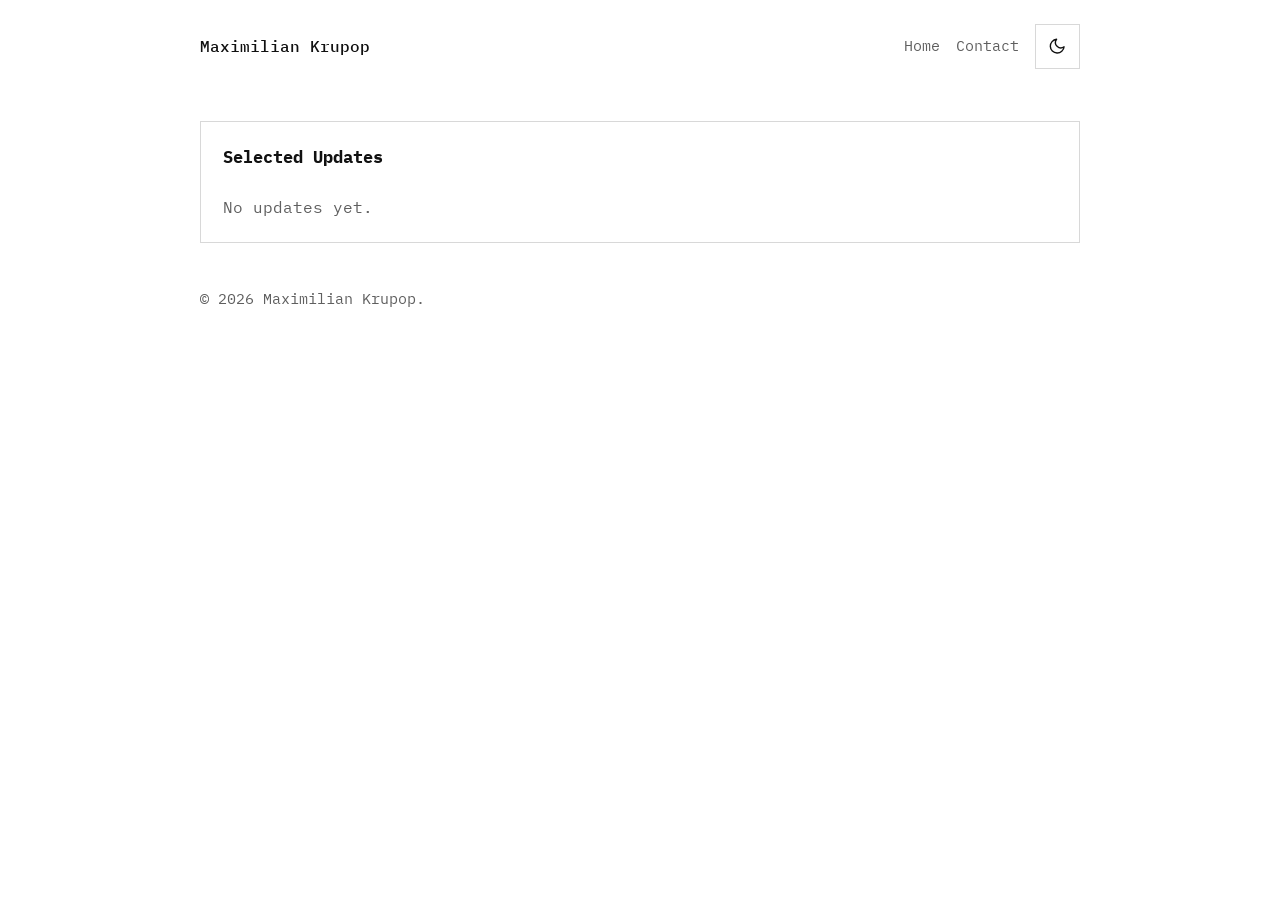
==== updates.html @ 5346971e "add dedicated updates section, reduce menu options" ====
<!DOCTYPE html>
<html lang="en">
<head>
  <meta charset="UTF-8" />
  <meta name="viewport" content="width=device-width, initial-scale=1.0" />
  <meta name="description" content="Selected updates from Maximilian Krupop.">
  <title>Selected Updates · Maximilian Krupop</title>
  <link rel="stylesheet" href="style.css" />
</head>
<body>
  <header class="site-header">
    <div class="topbar">
      <a href="index.html" class="site-name">Maximilian Krupop</a>

      <div class="topbar-right">
        <nav class="site-nav" aria-label="Main navigation">
          <a href="index.html">Home</a>
          <a href="index.html#contact">Contact</a>
        </nav>

        <button
          id="theme-toggle"
          class="theme-toggle"
          type="button"
          aria-label="Toggle light and dark mode"
          title="Toggle theme"
        >
          <span class="icon-sun" aria-hidden="true">
            <svg viewBox="0 0 24 24" width="20" height="20">
              <circle cx="12" cy="12" r="4"></circle>
              <path d="M12 2v2"></path>
              <path d="M12 20v2"></path>
              <path d="M4.93 4.93l1.41 1.41"></path>
              <path d="M17.66 17.66l1.41 1.41"></path>
              <path d="M2 12h2"></path>
              <path d="M20 12h2"></path>
              <path d="M4.93 19.07l1.41-1.41"></path>
              <path d="M17.66 6.34l1.41-1.41"></path>
            </svg>
          </span>

          <span class="icon-moon" aria-hidden="true">
            <svg viewBox="0 0 24 24" width="20" height="20">
              <path d="M21 12.8A9 9 0 1 1 11.2 3a7 7 0 0 0 9.8 9.8z"></path>
            </svg>
          </span>
        </button>
      </div>
    </div>
  </header>

  <main class="content">
    <section class="content-section updates-section">
      <h1>Selected Updates</h1>

      <div class="updates-list">
        <!-- Add new entries below this comment, newest first. Remove the empty state once the first entry is added. -->
        <!--
        <article class="update-entry">
          <time datetime="YYYY-MM-DD">DD Mon YYYY</time>
          <p>One or two lines describing the update.</p>
        </article>
        -->
        <p class="updates-empty">No updates yet.</p>
      </div>
    </section>
  </main>

  <footer class="site-footer">
    <p>© <span id="year"></span> Maximilian Krupop.</p>
  </footer>

  <script src="script.js"></script>
</body>
</html>
---- style.css ----
@font-face {
  font-family: "IBM Plex Mono";
  src: url("assets/fonts/IBMPlexMono-Regular.ttf") format("truetype");
  font-weight: 400;
  font-style: normal;
  font-display: swap;
}

@font-face {
  font-family: "IBM Plex Mono";
  src: url("assets/fonts/IBMPlexMono-Medium.ttf") format("truetype");
  font-weight: 500;
  font-style: normal;
  font-display: swap;
}

@font-face {
  font-family: "IBM Plex Mono";
  src: url("assets/fonts/IBMPlexMono-Bold.ttf") format("truetype");
  font-weight: 700;
  font-style: normal;
  font-display: swap;
}

:root {
  --bg: #ffffff;
  --surface: #ffffff;
  --text: #111111;
  --muted: #5f5f5f;
  --border: #d8d8d8;
  --link: #0f62fe;
}

body.dark {
  --bg: #0d0d0d;
  --surface: #111111;
  --text: #f3f3f3;
  --muted: #b8b8b8;
  --border: #2c2c2c;
  --link: #78a9ff;
}

* {
  box-sizing: border-box;
}

html {
  font-size: 16px;
}

body {
  margin: 0;
  font-family: "IBM Plex Mono", monospace;
  background: var(--bg);
  color: var(--text);
  line-height: 1.7;
}

.site-header,
.content,
.site-footer {
  max-width: 920px;
  margin: 0 auto;
  padding-left: 1.25rem;
  padding-right: 1.25rem;
}

.site-header {
  display: block;
  padding-top: 1.5rem;
}

.topbar {
  display: flex;
  justify-content: space-between;
  align-items: center;
  gap: 1rem;
  margin-bottom: 1.5rem;
}

.topbar-right {
  display: flex;
  align-items: center;
  gap: 1rem;
}

.site-nav {
  display: flex;
  align-items: center;
  gap: 1rem;
}

.site-nav a {
  color: var(--muted);
  text-decoration: none;
  font-size: 0.95rem;
}

.site-nav a:hover {
  color: var(--text);
  text-decoration: underline;
}

.site-name {
  color: var(--text);
  text-decoration: none;
  font-weight: 500;
  font-size: 1rem;
}

.site-name:hover {
  text-decoration: underline;
}

.theme-toggle {
  display: inline-flex;
  align-items: center;
  justify-content: center;
  width: 2.8rem;
  height: 2.8rem;
  padding: 0;
  background: var(--surface);
  color: var(--text);
  border: 1px solid var(--border);
  cursor: pointer;
}

.theme-toggle svg {
  width: 1.15rem;
  height: 1.15rem;
  stroke: currentColor;
  fill: none;
  stroke-width: 1.8;
  stroke-linecap: round;
  stroke-linejoin: round;
}

.icon-sun {
  display: none;
}

.icon-moon {
  display: inline-flex;
}

body.dark .icon-sun {
  display: inline-flex;
}

body.dark .icon-moon {
  display: none;
}

.hero {
  background: var(--surface);
  border: 1px solid var(--border);
  padding: 1.35rem;
}

.eyebrow {
  margin-top: 0;
  margin-bottom: 0.9rem;
  color: var(--muted);
  font-size: 0.95rem;
}

.hero h1 {
  margin-top: 0;
  margin-bottom: 0.7rem;
  font-size: clamp(1.5rem, 3vw, 2.3rem);
  line-height: 1.35;
}

.hero-text {
  margin-bottom: 0;
  font-size: 1rem;
}

a {
  color: var(--link);
}

.content {
  padding-top: 1.75rem;
}

.content-section {
  background: var(--surface);
  border: 1px solid var(--border);
  padding: 1.35rem;
  margin-bottom: 1rem;
}

.content-section h2 {
  margin-top: 0;
  margin-bottom: 0.9rem;
  font-size: 1.05rem;
}

.focus-list {
  margin: 0;
  padding-left: 1.2rem;
}

.focus-list li + li {
  margin-top: 0.6rem;
}

.updates-section h1 {
  margin-top: 0;
  margin-bottom: 0.9rem;
  font-size: 1.05rem;
}

.updates-list {
  margin-top: 1.35rem;
}

.update-entry {
  display: grid;
  grid-template-columns: minmax(7rem, auto) 1fr;
  gap: 1rem;
  padding: 1rem 0;
  border-top: 1px solid var(--border);
}

.update-entry:first-child {
  padding-top: 0;
  border-top: 0;
}

.update-entry time {
  color: var(--muted);
  font-size: 0.92rem;
  white-space: nowrap;
}

.update-entry p,
.updates-empty {
  margin: 0;
}

.updates-empty {
  color: var(--muted);
}

.contact-list {
  display: flex;
  flex-direction: column;
  gap: 0.85rem;
}

.contact-item {
  display: inline-flex;
  align-items: center;
  gap: 0.75rem;
  width: fit-content;
  color: var(--text);
  text-decoration: none;
}

.contact-item:hover {
  text-decoration: underline;
}

.contact-icon {
  display: inline-flex;
  align-items: center;
  justify-content: center;
  width: 1.4rem;
  height: 1.4rem;
  color: var(--text);
  flex-shrink: 0;
}

.contact-icon svg,
.contact-icon img {
  display: block;
  width: 100%;
  height: 100%;
}

.contact-icon-text {
  font-size: 1rem;
  font-weight: 500;
}

.hf-icon img {
  filter: none;
}

body.dark .hf-icon img {
  filter: brightness(0) invert(1);
}

.gitlab-icon img {
  filter: none;
}

body.dark .gitlab-icon img {
  filter: brightness(0) invert(1);
}

.linkedin-icon {
  width: 1.5rem;
  height: 1.4rem;
  flex: 0 0 1.5rem;
  background-image: url("assets/icons/InBug-Black.png");
  background-repeat: no-repeat;
  background-position: center;
  background-size: contain;
}

body.dark .linkedin-icon {
  background-image: url("assets/icons/InBug-White.png");
}

.orcid-icon {
  width: 1.4rem;
  height: 1.4rem;
}

.orcid-icon-dark {
  display: none !important;
}

body.dark .orcid-icon-light {
  display: none !important;
}

body.dark .orcid-icon-dark {
  display: block !important;
}

.site-footer {
  padding-top: 0.75rem;
  padding-bottom: 2rem;
  color: var(--muted);
  font-size: 0.92rem;
}

@media (max-width: 700px) {
  .site-header,
  .content,
  .site-footer {
    padding-left: 1rem;
    padding-right: 1rem;
  }

  .hero,
  .content-section {
    padding: 1rem;
  }

  .topbar {
    align-items: flex-start;
  }

  .topbar-right {
    flex-direction: column;
    align-items: flex-end;
    gap: 0.75rem;
  }

  .site-nav {
    gap: 0.75rem;
  }

  .update-entry {
    grid-template-columns: 1fr;
    gap: 0.2rem;
  }
}
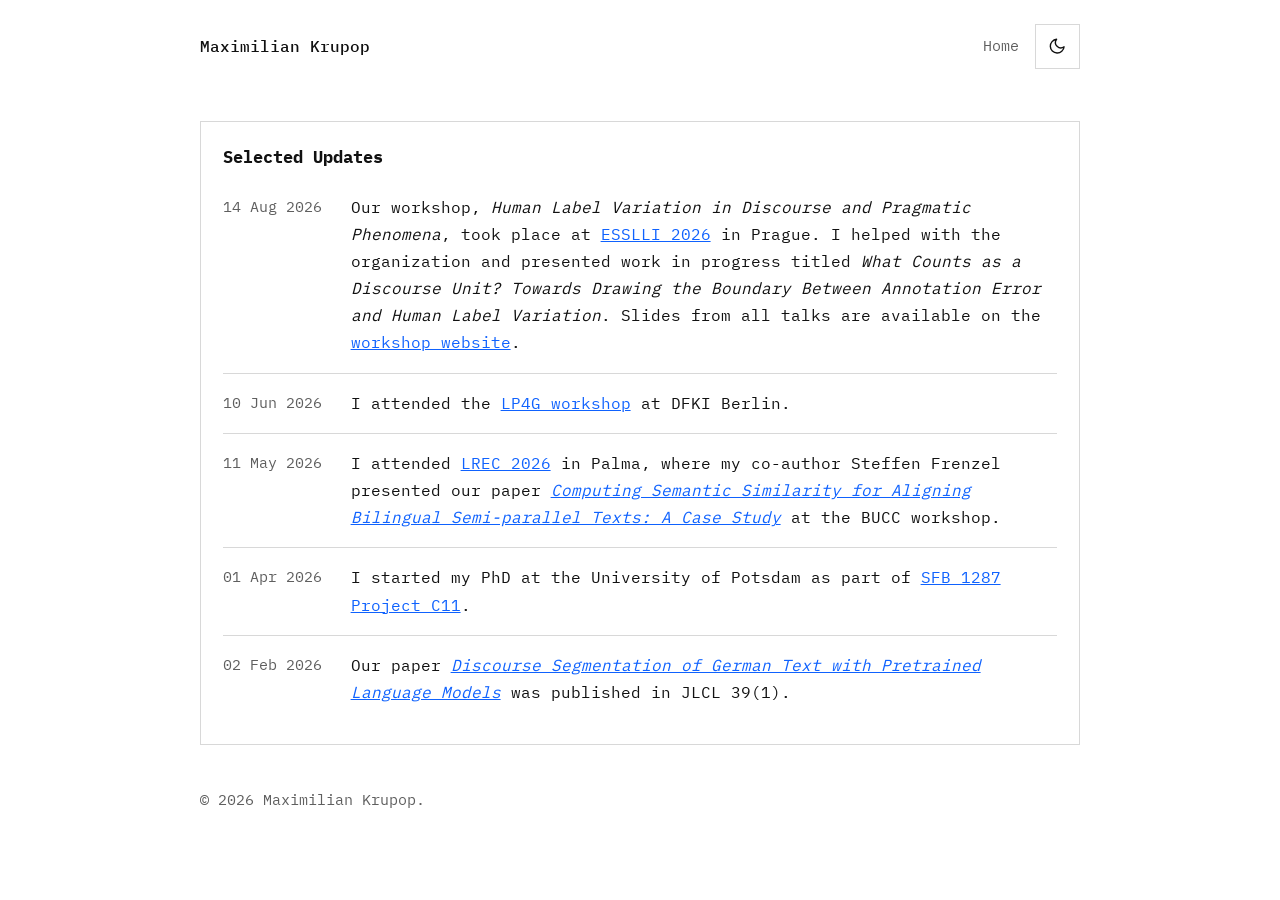
==== commit e289c1b6: "add recent updates" ====
--- a/updates.html
+++ b/updates.html
@@ -15,7 +15,6 @@
       <div class="topbar-right">
         <nav class="site-nav" aria-label="Main navigation">
           <a href="index.html">Home</a>
-          <a href="index.html#contact">Contact</a>
         </nav>
 
         <button
@@ -54,14 +53,49 @@
       <h1>Selected Updates</h1>
 
       <div class="updates-list">
-        <!-- Add new entries below this comment, newest first. Remove the empty state once the first entry is added. -->
-        <!--
+        <!-- Add future entries below this comment, newest first. -->
         <article class="update-entry">
-          <time datetime="YYYY-MM-DD">DD Mon YYYY</time>
-          <p>One or two lines describing the update.</p>
+          <time datetime="2026-08-14">14 Aug 2026</time>
+          <p>
+            Our workshop, <em>Human Label Variation in Discourse and Pragmatic Phenomena</em>, took place at
+            <a href="https://ufal.mff.cuni.cz/esslli-2026">ESSLLI 2026</a> in Prague. I helped with the
+            organization and presented work in progress titled <em>What Counts as a Discourse Unit? Towards
+            Drawing the Boundary Between Annotation Error and Human Label Variation</em>. Slides from all
+            talks are available on the <a href="https://hlv-dp.github.io/">workshop website</a>.
+          </p>
         </article>
-        -->
-        <p class="updates-empty">No updates yet.</p>
+
+        <article class="update-entry">
+          <time datetime="2026-06-10">10 Jun 2026</time>
+          <p>
+            I attended the <a href="https://lp4g.dfki.de/">LP4G workshop</a> at DFKI Berlin.
+          </p>
+        </article>
+
+        <article class="update-entry">
+          <time datetime="2026-05-11">11 May 2026</time>
+          <p>
+            I attended <a href="https://lrec2026.info/">LREC 2026</a> in Palma, where my co-author Steffen Frenzel
+            presented our paper <a href="https://doi.org/10.63317/37kekuueqcz6"><em>Computing Semantic Similarity for Aligning Bilingual Semi-parallel Texts: A Case Study</em></a>
+            at the BUCC workshop.
+          </p>
+        </article>
+
+        <article class="update-entry">
+          <time datetime="2026-04-01">01 Apr 2026</time>
+          <p>
+            I started my PhD at the University of Potsdam as part of
+            <a href="https://www.sfb1287.uni-potsdam.de/de/projekte/projekt-c11">SFB 1287 Project C11</a>.
+          </p>
+        </article>
+
+        <article class="update-entry">
+          <time datetime="2026-02-02">02 Feb 2026</time>
+          <p>
+            Our paper <a href="https://jlcl.org/article/view/306"><em>Discourse Segmentation of German Text with Pretrained Language Models</em></a>
+            was published in JLCL 39(1).
+          </p>
+        </article>
       </div>
     </section>
   </main>
--- a/style.css
+++ b/style.css
@@ -333,10 +333,25 @@
 }
 
 .site-footer {
+  display: flex;
+  justify-content: space-between;
+  align-items: baseline;
+  flex-wrap: wrap;
+  gap: 1rem;
   padding-top: 0.75rem;
   padding-bottom: 2rem;
   color: var(--muted);
   font-size: 0.92rem;
+}
+
+.back-to-top {
+  color: var(--muted);
+  text-decoration: none;
+}
+
+.back-to-top:hover {
+  color: var(--text);
+  text-decoration: underline;
 }
 
 @media (max-width: 700px) {
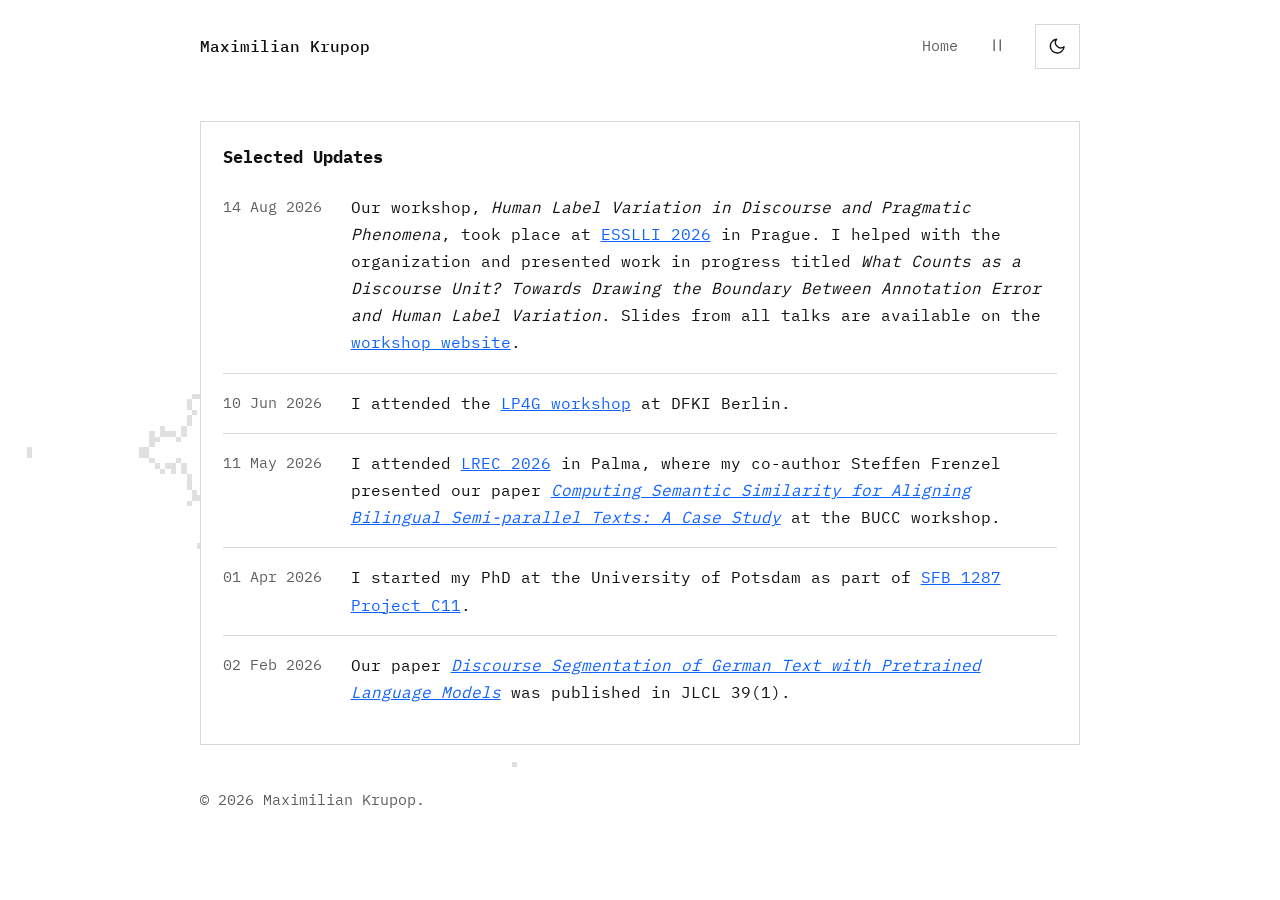
==== commit a52a309d: "add background animation" ====
--- a/updates.html
+++ b/updates.html
@@ -3,107 +3,13 @@
 <head>
   <meta charset="UTF-8" />
   <meta name="viewport" content="width=device-width, initial-scale=1.0" />
-  <meta name="description" content="Selected updates from Maximilian Krupop.">
+  <meta http-equiv="refresh" content="0; url=index.html#updates" />
   <title>Selected Updates · Maximilian Krupop</title>
-  <link rel="stylesheet" href="style.css" />
+  <script>
+    window.location.replace("index.html#updates");
+  </script>
 </head>
 <body>
-  <header class="site-header">
-    <div class="topbar">
-      <a href="index.html" class="site-name">Maximilian Krupop</a>
-
-      <div class="topbar-right">
-        <nav class="site-nav" aria-label="Main navigation">
-          <a href="index.html">Home</a>
-        </nav>
-
-        <button
-          id="theme-toggle"
-          class="theme-toggle"
-          type="button"
-          aria-label="Toggle light and dark mode"
-          title="Toggle theme"
-        >
-          <span class="icon-sun" aria-hidden="true">
-            <svg viewBox="0 0 24 24" width="20" height="20">
-              <circle cx="12" cy="12" r="4"></circle>
-              <path d="M12 2v2"></path>
-              <path d="M12 20v2"></path>
-              <path d="M4.93 4.93l1.41 1.41"></path>
-              <path d="M17.66 17.66l1.41 1.41"></path>
-              <path d="M2 12h2"></path>
-              <path d="M20 12h2"></path>
-              <path d="M4.93 19.07l1.41-1.41"></path>
-              <path d="M17.66 6.34l1.41-1.41"></path>
-            </svg>
-          </span>
-
-          <span class="icon-moon" aria-hidden="true">
-            <svg viewBox="0 0 24 24" width="20" height="20">
-              <path d="M21 12.8A9 9 0 1 1 11.2 3a7 7 0 0 0 9.8 9.8z"></path>
-            </svg>
-          </span>
-        </button>
-      </div>
-    </div>
-  </header>
-
-  <main class="content">
-    <section class="content-section updates-section">
-      <h1>Selected Updates</h1>
-
-      <div class="updates-list">
-        <!-- Add future entries below this comment, newest first. -->
-        <article class="update-entry">
-          <time datetime="2026-08-14">14 Aug 2026</time>
-          <p>
-            Our workshop, <em>Human Label Variation in Discourse and Pragmatic Phenomena</em>, took place at
-            <a href="https://ufal.mff.cuni.cz/esslli-2026">ESSLLI 2026</a> in Prague. I helped with the
-            organization and presented work in progress titled <em>What Counts as a Discourse Unit? Towards
-            Drawing the Boundary Between Annotation Error and Human Label Variation</em>. Slides from all
-            talks are available on the <a href="https://hlv-dp.github.io/">workshop website</a>.
-          </p>
-        </article>
-
-        <article class="update-entry">
-          <time datetime="2026-06-10">10 Jun 2026</time>
-          <p>
-            I attended the <a href="https://lp4g.dfki.de/">LP4G workshop</a> at DFKI Berlin.
-          </p>
-        </article>
-
-        <article class="update-entry">
-          <time datetime="2026-05-11">11 May 2026</time>
-          <p>
-            I attended <a href="https://lrec2026.info/">LREC 2026</a> in Palma, where my co-author Steffen Frenzel
-            presented our paper <a href="https://doi.org/10.63317/37kekuueqcz6"><em>Computing Semantic Similarity for Aligning Bilingual Semi-parallel Texts: A Case Study</em></a>
-            at the BUCC workshop.
-          </p>
-        </article>
-
-        <article class="update-entry">
-          <time datetime="2026-04-01">01 Apr 2026</time>
-          <p>
-            I started my PhD at the University of Potsdam as part of
-            <a href="https://www.sfb1287.uni-potsdam.de/de/projekte/projekt-c11">SFB 1287 Project C11</a>.
-          </p>
-        </article>
-
-        <article class="update-entry">
-          <time datetime="2026-02-02">02 Feb 2026</time>
-          <p>
-            Our paper <a href="https://jlcl.org/article/view/306"><em>Discourse Segmentation of German Text with Pretrained Language Models</em></a>
-            was published in JLCL 39(1).
-          </p>
-        </article>
-      </div>
-    </section>
-  </main>
-
-  <footer class="site-footer">
-    <p>© <span id="year"></span> Maximilian Krupop.</p>
-  </footer>
-
-  <script src="script.js"></script>
+  <p>Redirecting to <a href="index.html#updates">Selected Updates</a>…</p>
 </body>
 </html>
